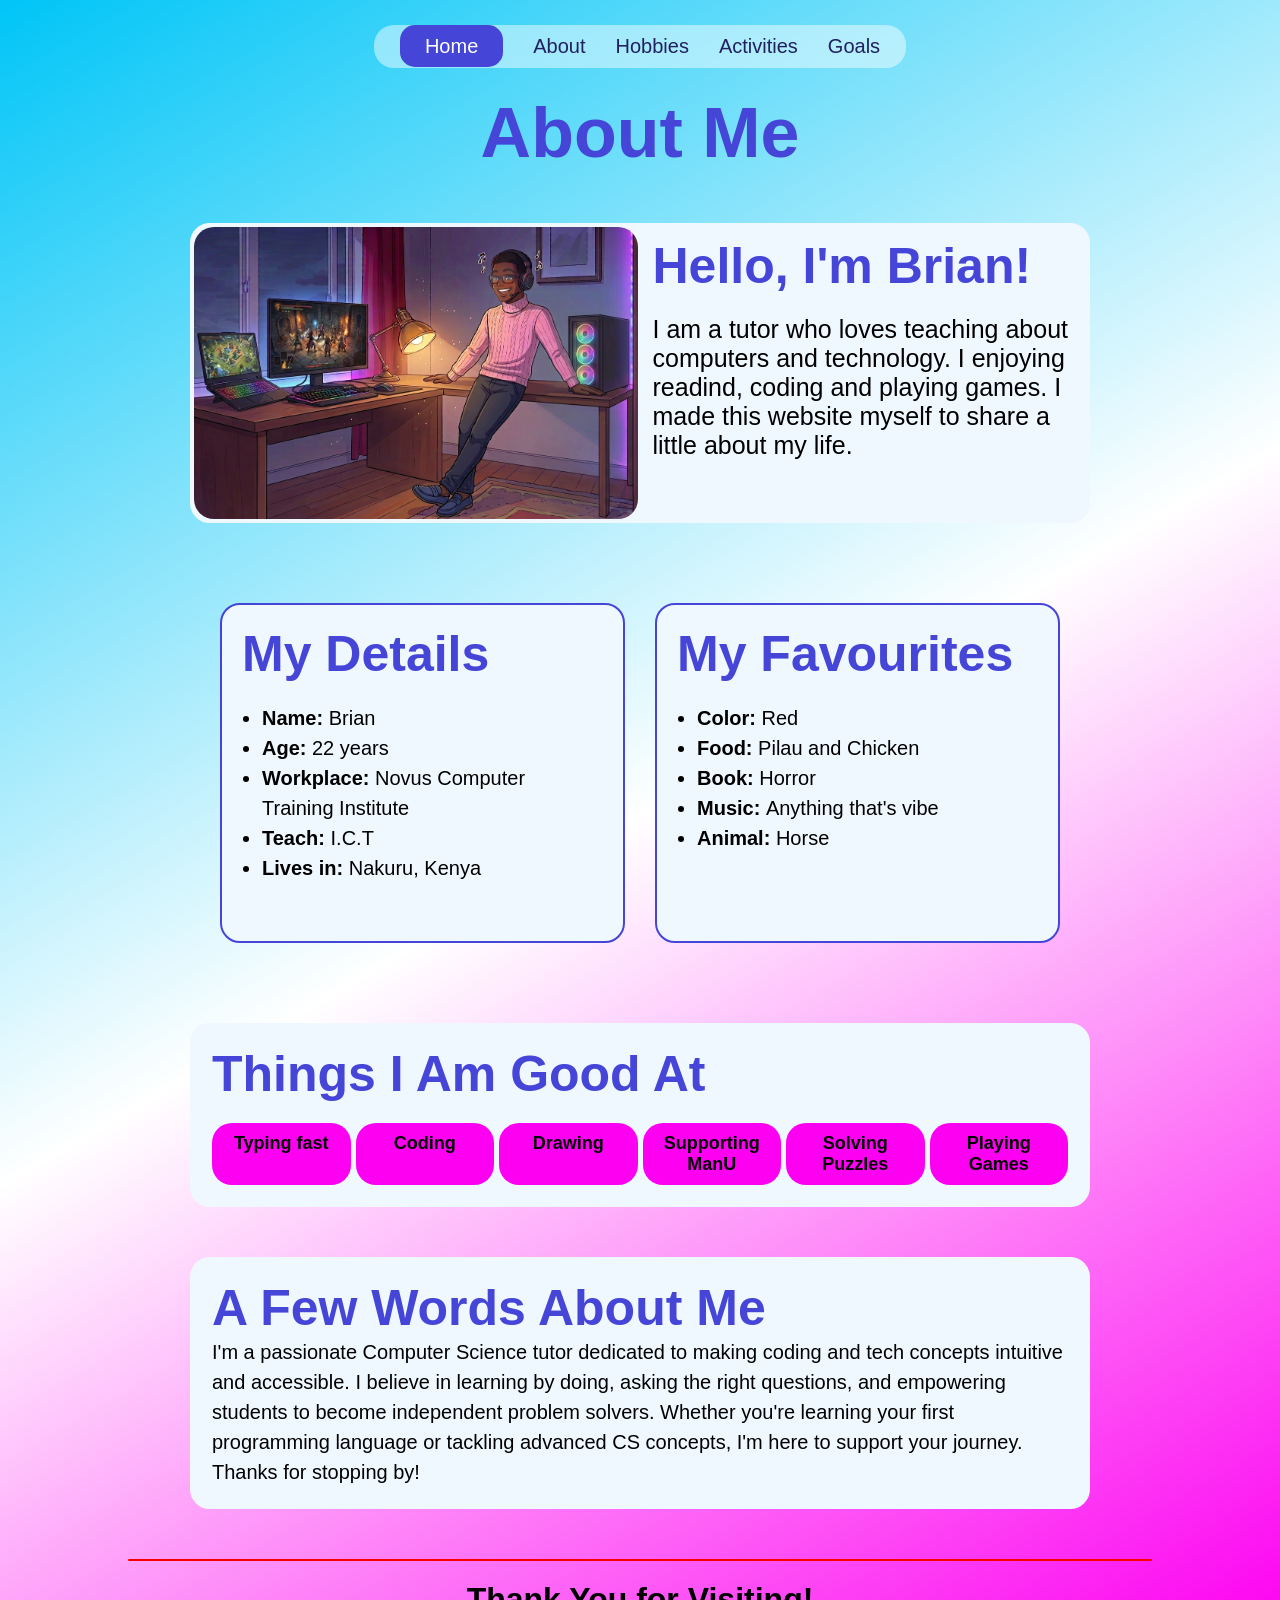
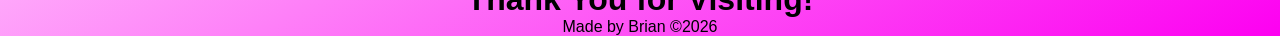
==== webpages/about.html @ 100d1949 "created and finished coding and styling about" ====
<!doctype html>
<html lang="en">
  <head>
    <meta charset="UTF-8" />
    <meta name="viewport" content="width=device-width, initial-scale=1.0" />
    <title>Brian's hompage</title>
    <link rel="stylesheet" href="../css/style.css" />
    <link rel="stylesheet" href="../css/about.css" />
  </head>
  <body>
    <!--Navigation Links-->
    <section class="nav">
      <nav class="nav-links">
        <ul>
          <li><a href="index.html" class="active">Home</a></li>
          <li><a href="about.html">About</a></li>
          <li><a href="hobby.html">Hobbies</a></li>
          <li><a href="activity.html">Activities</a></li>
          <li><a href="goal.html">Goals</a></li>
        </ul>
      </nav>
      <h1>About Me</h1>
    </section>

    <!--My about me-->
    <section class="brayo">
      <img src="../images/comp.png" alt="image of Brian" />
      <div class="brayo-text">
        <h1>Hello, I'm Brian!</h1>
        <p>
          I am a tutor who loves teaching about computers and technology. I
          enjoying readind, coding and playing games. I made this website myself
          to share a little about my life.
        </p>
      </div>
    </section>

    <!--my details and my favourites-->
    <section class="brayodetails">
      <!--my details-->
      <div class="mydetails">
        <h1>My Details</h1>
        <ul>
          <li><span>Name: </span>Brian</li>
          <li><span>Age: </span>22 years</li>
          <li><span>Workplace: </span>Novus Computer Training Institute</li>
          <li><span>Teach: </span>I.C.T</li>
          <li><span>Lives in: </span>Nakuru, Kenya</li>
        </ul>
      </div>
      <!--my favourites-->
      <div class="myfavourites">
        <h1>My Favourites</h1>
        <ul>
          <li><span>Color: </span>Red</li>
          <li><span>Food: </span>Pilau and Chicken</li>
          <li><span>Book: </span>Horror</li>
          <li><span>Music: </span>Anything that's vibe</li>
          <li><span>Animal: </span>Horse</li>
        </ul>
      </div>
    </section>

    <!--things i am good at-->
    <section class="good">
      <h1>Things I Am Good At</h1>
      <div class="goodat">
        <p>Typing fast</p>
        <p>Coding</p>
        <p>Drawing</p>
        <p>Supporting ManU</p>
        <p>Solving Puzzles</p>
        <p>Playing Games</p>
      </div>
    </section>

    <!--A few words about me-->
    <section class="fewword">
      <h1>A Few Words About Me</h1>
      <p>
        I'm a passionate Computer Science tutor dedicated to making coding and
        tech concepts intuitive and accessible. I believe in learning by doing,
        asking the right questions, and empowering students to become
        independent problem solvers. Whether you're learning your first
        programming language or tackling advanced CS concepts, I'm here to
        support your journey. Thanks for stopping by!
      </p>
    </section>

    <hr class="lineuse" />

    <!--footer-->
    <footer>
      <h1>Thank You for Visiting!</h1>
      <p>Made by Brian &copy;2026</p>
    </footer>
  </body>
</html>
---- css/style.css ----
* {
  margin: 0;
  padding: 0;
  box-sizing: border-box;
}

body {
  background: linear-gradient(150deg, #00c5f7, #ffffff, #fd00f1);
  font-family: Arial, Helvetica, sans-serif;
}

/* Styling nav */
.nav-links ul {
  text-align: center;
  display: flex;
  justify-content: center;
  gap: 50px;
  background-color: rgba(255, 255, 255, 0.461);
  gap: 30px;
  padding: 10px 2%;
  margin: 25px auto;
  width: fit-content;
  border-radius: 20px;
}

.nav-links li {
  list-style: none;
}

.nav-links a {
  text-decoration: none;
  color: #22205f;
  font-size: 20px;
}

.nav-links a.active {
  background-color: #4545d8;
  color: white;
  padding: 10px 25px;
  border-radius: 15px;
}

.nav h1 {
  font-size: 70px;
  font-weight: bold;
  text-align: center;
  color: #4545d8;
}

/* end of styling nav */

/* styling about and hobbies */
.card {
  display: grid;
  grid-template-columns: repeat(2, 1fr);
  width: 800px;
  min-height: 500px;
  gap: 30px;
  padding: 30px;
  margin: 50px auto;
}

.aboutme {
  padding: 20px;
  border: 2px solid #4545d8;
  background-color: #75e1fc;
  border-radius: 20px;
  cursor: pointer;
  box-shadow: 0 5px 15px rgba(0, 0, 0, 0.3);
  transition: 0.3s;
}

.myhobbies {
  padding: 20px;
  border: 2px solid #4545d8;
  background-color: #75e1fc;
  border-radius: 20px;
  cursor: pointer;
  box-shadow: 0 5px 15px rgba(0, 0, 0, 0.3);
  transition: 0.3s;
}

.aboutme:hover {
  transform: translateY(-5px);
}

.myhobbies:hover {
  transform: translateY(-5px);
}

.aboutme img,
.myhobbies img {
  width: 100%;
  height: 50%;
  object-fit: cover;
  border-radius: 18px;
}

.aboutme h2,
.myhobbies h2 {
  font-size: 40px;
  font-weight: bold;
}

.aboutme p,
.myhobbies p {
  font-size: 18px;
  line-height: 1.5;
}

.myhobbies li {
  font-size: 18px;
  line-height: 1.5;
  margin-left: 30px;
}
/* end of styling about me and my hobbies */

/* Styling my daily activities */
.daily {
  width: 700px;
  margin: 30px auto 0 auto;
  text-align: left;
}

.daily h1 {
  font-size: 50px;
  font-weight: bold;
}

.daily ol {
  display: inline-block;
  margin-left: 30px;
  text-align: left;
}

.daily li {
  font-size: 20px;
  line-height: 1.5;
}
/* end of about me and my hobbies  */

/* styling daily schedule */
.myschedule h1 {
  width: 700px;
  margin: 30px auto 0 auto;
  text-align: left;
  font-size: 50px;
  font-weight: bold;
}

.schedule {
  display: grid;
  grid-template-columns: repeat(2, 1fr);
  width: 800px;
  min-height: 100px;
  gap: 30px;
  padding: 5px;
  margin: 50px auto;
}

.wake {
  padding: 20px;
  border: 2px solid #4545d8;
  background-color: white;
  border-radius: 20px;
  cursor: pointer;
  transition: 0.3s;
}

.wake:hover {
  box-shadow: 0 5px 15px rgba(0, 0, 0, 0.3);
}

.school {
  padding: 20px;
  border: 2px solid #4545d8;
  background-color: white;
  border-radius: 20px;
  cursor: pointer;
  transition: 0.3s;
}

.school:hover {
  box-shadow: 0 5px 15px rgba(0, 0, 0, 0.3);
}

.study {
  padding: 20px;
  border: 2px solid #4545d8;
  background-color: white;
  border-radius: 20px;
  cursor: pointer;
  transition: 0.3s;
}

.study:hover {
  box-shadow: 0 5px 15px rgba(0, 0, 0, 0.3);
}

.lunch {
  padding: 20px;
  border: 2px solid #4545d8;
  background-color: white;
  border-radius: 20px;
  cursor: pointer;
  transition: 0.3s;
}

.lunch:hover {
  box-shadow: 0 5px 15px rgba(0, 0, 0, 0.3);
}

.homework {
  padding: 20px;
  border: 2px solid #4545d8;
  background-color: white;
  border-radius: 20px;
  cursor: pointer;
  transition: 0.3s;
}

.homework:hover {
  box-shadow: 0 5px 15px rgba(0, 0, 0, 0.3);
}

.play {
  padding: 20px;
  border: 2px solid #4545d8;
  background-color: white;
  border-radius: 20px;
  cursor: pointer;
  transition: 0.3s;
}

.play:hover {
  box-shadow: 0 5px 15px rgba(0, 0, 0, 0.3);
}

.read {
  padding: 20px;
  border: 2px solid #4545d8;
  background-color: white;
  border-radius: 20px;
  cursor: pointer;
  transition: 0.3s;
}

.read:hover {
  box-shadow: 0 5px 15px rgba(0, 0, 0, 0.3);
}

.sleep {
  padding: 20px;
  border: 2px solid #4545d8;
  background-color: white;
  border-radius: 20px;
  cursor: pointer;
  transition: 0.3s;
}

.sleep:hover {
  box-shadow: 0 5px 15px rgba(0, 0, 0, 0.3);
}

.schedule h2 {
  font-size: 15px;
  display: inline-block;
  padding: 2px 12px;
  border: 2px;
  background-color: #fd00f1;
  border-radius: 20px;
}

.schedule h3 {
  font-size: 18px;
  padding: 2px;
}

.schedule p {
  font-size: 16px;
  padding: 2px;
}
/* end of styling my daily schedule */

/* styling line */
.lineuse {
  border: none;
  height: 2px;
  background-color: #f80000;
  width: 80%;
  margin: 20px auto;
  border-radius: 5px;
}
/* end of styling line */

/* styling footer */
footer {
  text-align: center;
}

/* end of styling footer */
---- css/about.css ----
/* styling brayo */
.brayo {
  display: grid;
  grid-template-columns: repeat(2, 1fr);
  width: 900px;
  min-height: 300px;
  gap: 5px;
  padding: 2px;
  margin: 50px auto;
  border: 2px solid aliceblue;
  border-radius: 20px;
  background-color: aliceblue;
}

.brayo img {
  width: 100%;
  height: 100%;
  object-fit: cover;
  border-radius: 20px;
}

.brayo h1 {
  font-size: 50px;
  color: #4545d8;
  padding: 10px;
}

.brayo p {
  font-size: 25px;
  padding: 10px;
}
/* end of styling brayo */

/* styling my details and my favourites */
.brayodetails {
  display: grid;
  grid-template-columns: repeat(2, 1fr);
  width: 900px;
  min-height: 400px;
  gap: 30px;
  padding: 30px;
  margin: 50px auto;
}

.mydetails {
  padding: 20px;
  border: 2px solid #4545d8;
  background-color: aliceblue;
  border-radius: 20px;
  cursor: pointer;
  transition: 0.3s;
}

.mydetails:hover {
  box-shadow: 0 5px 15px rgba(0, 0, 0, 0.3);
  transform: translateY(-5px);
}

.myfavourites {
  padding: 20px;
  border: 2px solid #4545d8;
  background-color: aliceblue;
  border-radius: 20px;
  cursor: pointer;
  transition: 0.3s;
}

.myfavourites:hover {
  box-shadow: 0 5px 15px rgba(0, 0, 0, 0.3);
  transform: translateY(-5px);
}

.mydetails h1,
.myfavourites h1 {
  font-size: 50px;
  color: #4545d8;
  font-weight: bold;
}

.mydetails ul,
.myfavourites ul {
  font-size: 20px;
  line-height: 1.5;
  padding: 20px;
}

.mydetails span,
.myfavourites span {
  font-weight: bold;
}
/* end of styling my details and my favourites */

/* styling things i am good at */
.good {
  width: 800px;
  margin: 30px auto 0 auto;
  text-align: left;
  width: 900px;
  min-height: 90px;
  padding: 20px;
  margin: 50px auto;
  border: 2px solid aliceblue;
  border-radius: 20px;
  background-color: aliceblue;
}

.good h1 {
  margin-bottom: 20px;
  font-size: 50px;
  color: #4545d8;
  font-weight: bold;
}

.goodat {
  display: grid;
  grid-template-columns: repeat(6, 1fr);
  gap: 5px;
}

.goodat p {
  font-size: 18px;
  font-weight: bold;
  text-align: center;
  display: inline-block;
  padding: 10px;
  border: 2px;
  background-color: #fd00f1;
  border-radius: 20px;
  gap: 30px;
  cursor: pointer;
  transition: 0.3s;
}

.goodat p:hover {
  box-shadow: 0 5px 15px rgba(0, 0, 0, 0.3);
  transform: translateY(-5px);
}
/* end of styling things i am good at */

/* styling A few words about me */
.fewword {
  width: 800px;
  margin: 30px auto 0 auto;
  text-align: left;
  width: 900px;
  min-height: 90px;
  padding: 20px;
  margin: 50px auto;
  border: 2px solid aliceblue;
  border-radius: 20px;
  background-color: aliceblue;
}

.fewword h1 {
  font-size: 50px;
  font-weight: bold;
  color: #4545d8;
}

.fewword p {
  font-size: 20px;
  line-height: 1.5;
}
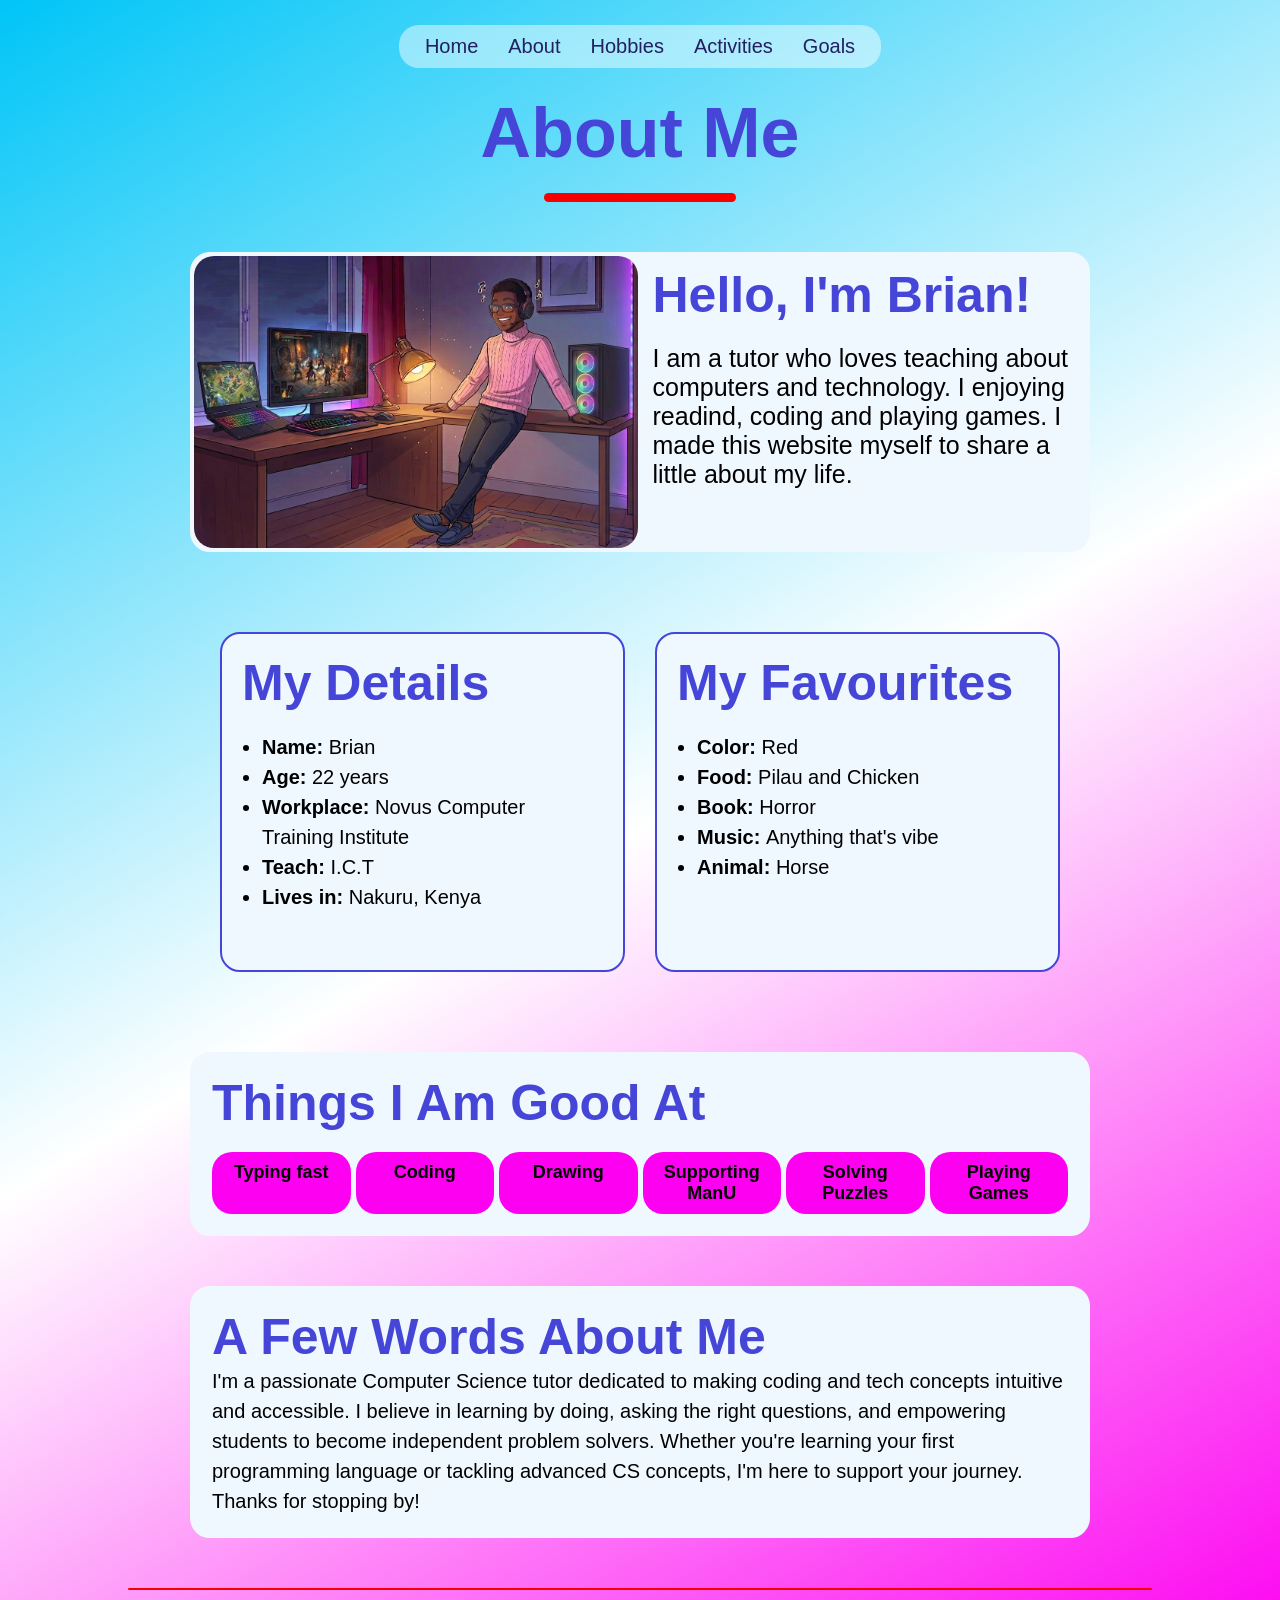
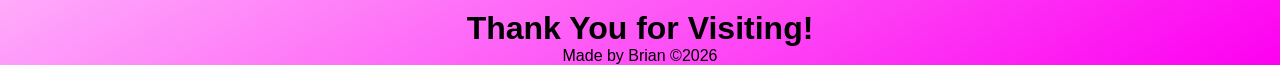
==== commit 794db895: "updated readme" ====
--- a/webpages/about.html
+++ b/webpages/about.html
@@ -12,7 +12,7 @@
     <section class="nav">
       <nav class="nav-links">
         <ul>
-          <li><a href="index.html" class="active">Home</a></li>
+          <li><a href="index.html">Home</a></li>
           <li><a href="about.html">About</a></li>
           <li><a href="hobby.html">Hobbies</a></li>
           <li><a href="activity.html">Activities</a></li>
@@ -21,6 +21,8 @@
       </nav>
       <h1>About Me</h1>
     </section>
+
+    <hr class="linetop" />
 
     <!--My about me-->
     <section class="brayo">
--- a/css/style.css
+++ b/css/style.css
@@ -33,7 +33,7 @@
   font-size: 20px;
 }
 
-.nav-links a.active {
+.nav-links a:hover {
   background-color: #4545d8;
   color: white;
   padding: 10px 25px;
@@ -45,6 +45,15 @@
   font-weight: bold;
   text-align: center;
   color: #4545d8;
+}
+
+.linetop {
+  border: none;
+  height: 9px;
+  background-color: #f80000;
+  width: 15%;
+  margin: 20px auto;
+  border-radius: 5px;
 }
 
 /* end of styling nav */
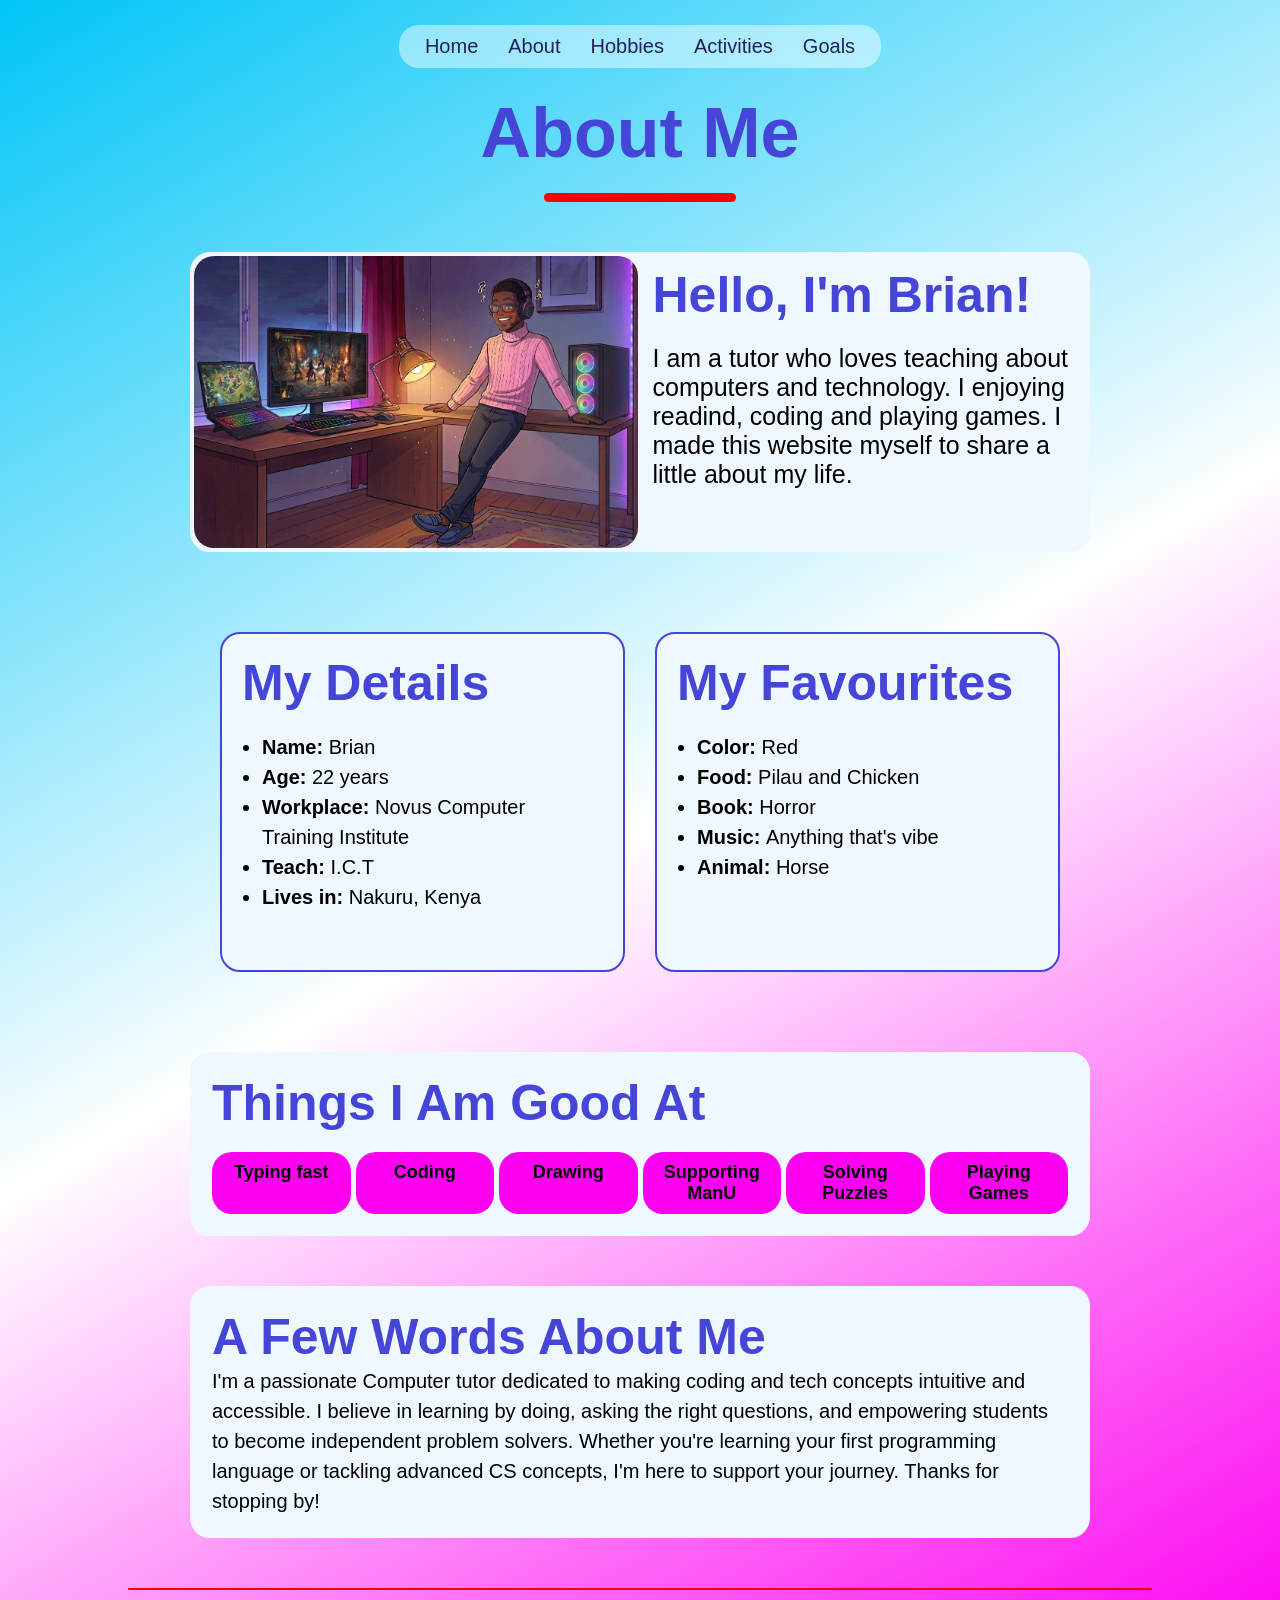
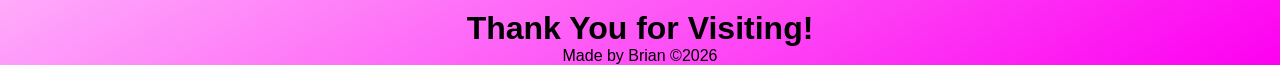
==== commit c5033891: "finshed creating and styling hooby.html" ====
--- a/webpages/about.html
+++ b/webpages/about.html
@@ -80,8 +80,8 @@
     <section class="fewword">
       <h1>A Few Words About Me</h1>
       <p>
-        I'm a passionate Computer Science tutor dedicated to making coding and
-        tech concepts intuitive and accessible. I believe in learning by doing,
+        I'm a passionate Computer tutor dedicated to making coding and tech
+        concepts intuitive and accessible. I believe in learning by doing,
         asking the right questions, and empowering students to become
         independent problem solvers. Whether you're learning your first
         programming language or tackling advanced CS concepts, I'm here to
